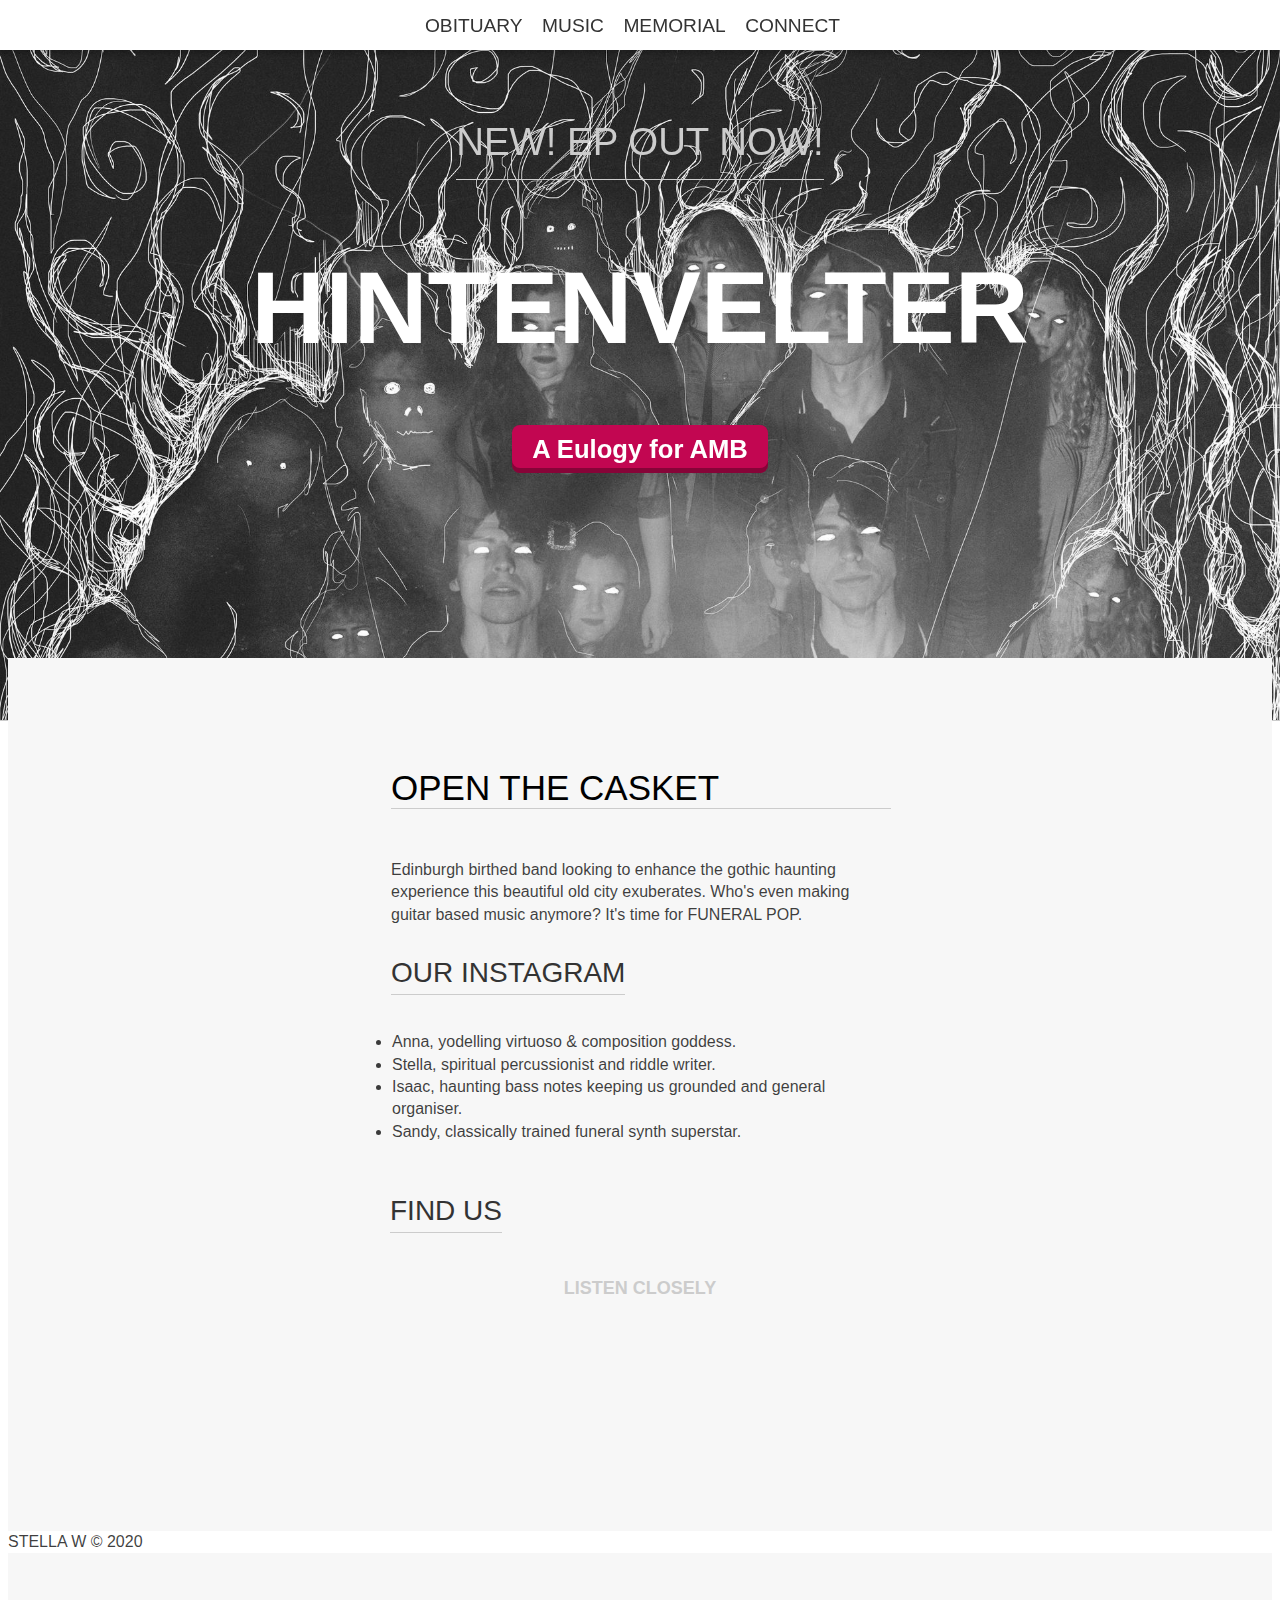
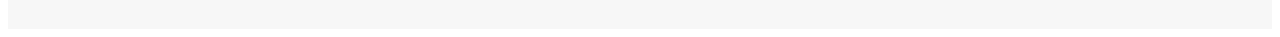
==== index.html @ a9d64745 "Add files via upload" ====
<!DOCTYPE html>

<html lang=en>

<head>

    <link rel="stylesheet" href="style.css" type="text/css">

</head>

<!--allow for text to be responsive -->
<meta name="viewport" content="width=device-width, initial-scale=1.0">

<header class="site-header">

    <span>NEW! EP OUT NOW!</span>
    <h1>HINTENVELTER</h1>



    <!-- scroll to youtube -->

    <a id="scrollToVideo" href="#yt" class="EP">A Eulogy for AMB</a>
</header>
<!-- nav -->

<nav class="main-nav">
    <a href="obituary.html">Obituary</a>
    <a href="music.html">Music</a>
    <a href="memorial.html"> Memorial</a>
    <a href="connect.html">Connect</a>
</nav>


<section id="main" class="main-content">
    <section class="page-section group">


        <div class="openthecasket">
            <h2>OPEN THE CASKET</h2>
            <p>Edinburgh birthed band looking to enhance the gothic haunting experience this beautiful old city exuberates. Who's even making guitar based music anymore? It's time for FUNERAL POP.</p>

            <a href="https://www.instagram.com/hintenvelter/" class="insta">Our Instagram</a>

            <ul class="members">
                <li>Anna, yodelling virtuoso & composition goddess.</li>
                <li>Stella, spiritual percussionist and riddle writer.</li>
                <li>Isaac, haunting bass notes keeping us grounded and general organiser.</li>
                <li>Sandy, classically trained funeral synth superstar. </li>
            </ul>
        </div>

        <div style="text-align:left;">
            <a href="https://linktr.ee/hintenvelter" class="findus">Find Us</a>

        </div>
        </div>



        <section id="yt">
            <div style="text-align:center;">

                <h1 class=video>Listen Closely</h1>
                <iframe width="300" height="200" src="https://www.youtube.com/embed/videoseries?list=OLAK5uy_nqU9FU_YAx9Gr6Fr2ACyGC11mYhUPK9qc" alt="Sugar by Hintenvelter" frameborder="0" allow="accelerometer; autoplay; clipboard-write; encrypted-media; gyroscope; picture-in-picture"
                    allowfullscreen></iframe>
        </section>
    </section>

    </div>

    </body>


    <!-- footer -->


    <div class="author">
        <p><span>Stella W</span> &copy; 2020</p>

    </div>

    </footer>


</section>


</html>
---- style.css ----
body {
    padding-top: 650px;
    font-family: "Roboto Condensed", sans-serif;
}

.site-header {
    background-image: linear-gradient(to top, transparent, rgba(0, 0, 0, .5) 1%);
    background: #ccc url("Photo Album/headerimage.jpeg");
    background-blend-mode: luminosity;
    background-size: cover;
    background-repeat: no-repeat;
    width: 100%;
    height: 600px;
    border-bottom: 1px solid #ccc;
    text-align: center;
    padding-top: 120px;
    font-family: "Oswald", sans-serif;
}

.site-header h1 {
    font-size: 8vw;
    color: #fff;
    text-transform: uppercase;
}

.site-header span {
    color: #ccc;
    display: inline-block;
    font-size: 3vw;
    padding-bottom: 15px;
    border-bottom: 1px solid;
}

.site-header .EP {
    font-size: 2vw;
    background-color: #c20651;
    color: #fff;
    box-shadow: inset 0 -5px 0 rgba(0, 0, 0, .3);
    border-radius: 8px;
    font-weight: bold;
    padding: 10px 20px;
    text-decoration: none;
    margin-top: 25px;
}

.main-content,
.main-nav {
    position: relative;
}

.main-nav {
    position: absolute;
    top: 0;
    left: 0;
    width: 100%;
    text-align: center;
    background-color: #fff;
    height: 50px;
    box-shadow: 0 3px 6px rgba(0, 0, 0, .25);
    z-index: 100;
    font-family: "Oswald", sans-serif;
    margin-bottom: -60px;
}

.nav-fixed,
.site-header {
    position: fixed;
    top: 0;
    left: 0;
}

.main-nav a {
    display: inline-block;
    margin-top: 5px;
    margin-bottom: 5px;
    border-bottom: 1px solid transparent;
    padding: 10px 0;
    color: #333;
    text-decoration: none;
    font-size: 1.5vw;
    text-transform: uppercase;
    font-weight: 500;
    margin-right: 15px;
}

.main-nav a.chosen {
    border-color: #ccc;
}

.main-content {
    padding-top: 80px;
    padding-bottom: 60px;
    background-color: #f7f7f7;
}

.main-content h2,
.main-content h3,
.main-content p {
    font-family: "Oswald", sans-serif;
}

.main-content h2 {
    font-size: 35px;
    margin-bottom: 50px;
    font-weight: 100;
    border-bottom: 1px solid #ccc;
    text-transform: uppercase;
}

.main-content h3 {
    font-size: 25px;
    color: rgba(0, 0, 0, .76);
}

.main-content p,
.main-content li {
    color: rgba(0, 0, 0, .76);
    line-height: 1.4;
}

.page-section {
    max-width: 500px;
    margin-left: auto;
    margin-right: auto;
}

.page-section .insta {
    color: #333;
    text-decoration: none;
    display: inline-block;
    margin-top: 15px;
    margin-bottom: 15px;
    font-size: 28px;
    padding-bottom: 5px;
    border-bottom: 1px solid #ccc;
    text-transform: uppercase;
    font-weight: 300;
    font-family: "Oswald", sans-serif;
}

.radio {
    width: 50%;
    height: 250px;
    padding: 1px 1px;
    font-weight: 300;
    font-family: "Oswald", sans-serif;
}

.members {
    width: 100%;
    height: 440px;
    padding: 5px 1px;
    display: inline-block;
    font-weight: 300;
    font-family: "Oswald", sans-serif;
}

.findus {
    color: #333;
    text-decoration: none;
    display: inline-block;
    margin-top: 15px;
    margin-bottom: 15px;
    font-size: 28px;
    padding-bottom: 5px;
    border-bottom: 1px solid #ccc;
    text-transform: uppercase;
    font-family: "Oswald", sans-serif;
}

.video {
    font-family: "Oswald", sans-serif;
    font-size: 18px;
    color: #ccc;
    margin-top: 30px;
    text-transform: uppercase;
}

.openthecasket {
    width: 100%;
    height: 440px;
    padding: 1px 1px;
    display: inline-block;
    font-weight: 200;
}


/* footer */

contact {
    font-family: "Oswald", sans-serif;
    font-size: 1vw;
    color: #ccc;
    margin-top: 30px;
}

footer {
    width: 100%;
}

.footer_container {
    width: 30%;
    display: grid;
    grid-template-columns: 1fr;
}

.footer_box {
    margin-left: 1.5em;
    margin-right: 1.5em;
}

.form_box h2 {
    font-weight: 100;
    border-bottom: 1px solid #ccc;
    position: relative;
    margin-bottom: .7em;
    text-transform: uppercase;
    font-family: "Oswald", sans-serif;
}

.address p {
    text-align: left;
    font-family: "Oswald", sans-serif;
}

.address a {
    color: #ccc;
    text-decoration: underline;
}

form input,
form textarea {
    font-family: "Oswald", sans-serif;
    width: 100%;
    min-height: 2em;
    border: none;
    outline: none;
    padding-left: 1em;
    margin-bottom: 1em;
}

form button {
    width: 30%;
    height: 2.5em;
    border: none;
    outline: none;
    font-size: 1rem;
    margin-bottom: 1em;
}

.author {
    background-color: #fff;
}

.author p {
    text-align: left;
    text-transform: uppercase;
}

.Colored {
    color: #ccc
}


/* The container for radio form */

.container {
    display: block;
    position: relative;
    padding-left: 35px;
    margin-bottom: 12px;
    cursor: pointer;
    font-size: 22px;
    -webkit-user-select: none;
    -moz-user-select: none;
    -ms-user-select: none;
    user-select: none;
}


/* Hide the browser's default checkbox */

.container input {
    position: absolute;
    opacity: 0;
    cursor: pointer;
    height: 0;
    width: 0;
}


/* Create a custom checkbox */

.checkmark {
    position: absolute;
    top: 0;
    left: 0;
    height: 25px;
    width: 25px;
    background-color: #eee;
}


/* On mouse-over, add a grey background color */

.container:hover input~.checkmark {
    background-color: #ccc;
}


/* When the checkbox is checked, add a pink background */

.container input:checked~.checkmark {
    background-color: #c20651;
}


/* Create the checkmark/indicator (hidden when not checked) */

.checkmark:after {
    content: "";
    position: absolute;
    display: none;
}


/* Show the checkmark when checked */

.container input:checked~.checkmark:after {
    display: block;
}


/* Style the checkmark/indicator */

.container .checkmark:after {
    left: 9px;
    top: 5px;
    width: 5px;
    height: 10px;
    border: solid white;
    border-width: 0 3px 3px 0;
    -webkit-transform: rotate(45deg);
    -ms-transform: rotate(45deg);
    transform: rotate(45deg);
    box-sizing: border-box;
}


/* IMAGES */

.row {
    display: flex;
}


/*  Create three equal columns that sits next to each other */

.column {
    flex: 33.33%;
    padding: 5px;
}


/* table */

table,
th,
td {
    border: 1px solid black;
    border-collapse: collapse;
    font-family: "Oswald", sans-serif;
}

th,
td {
    padding: 5px;
}

th {
    text-align: left;
}
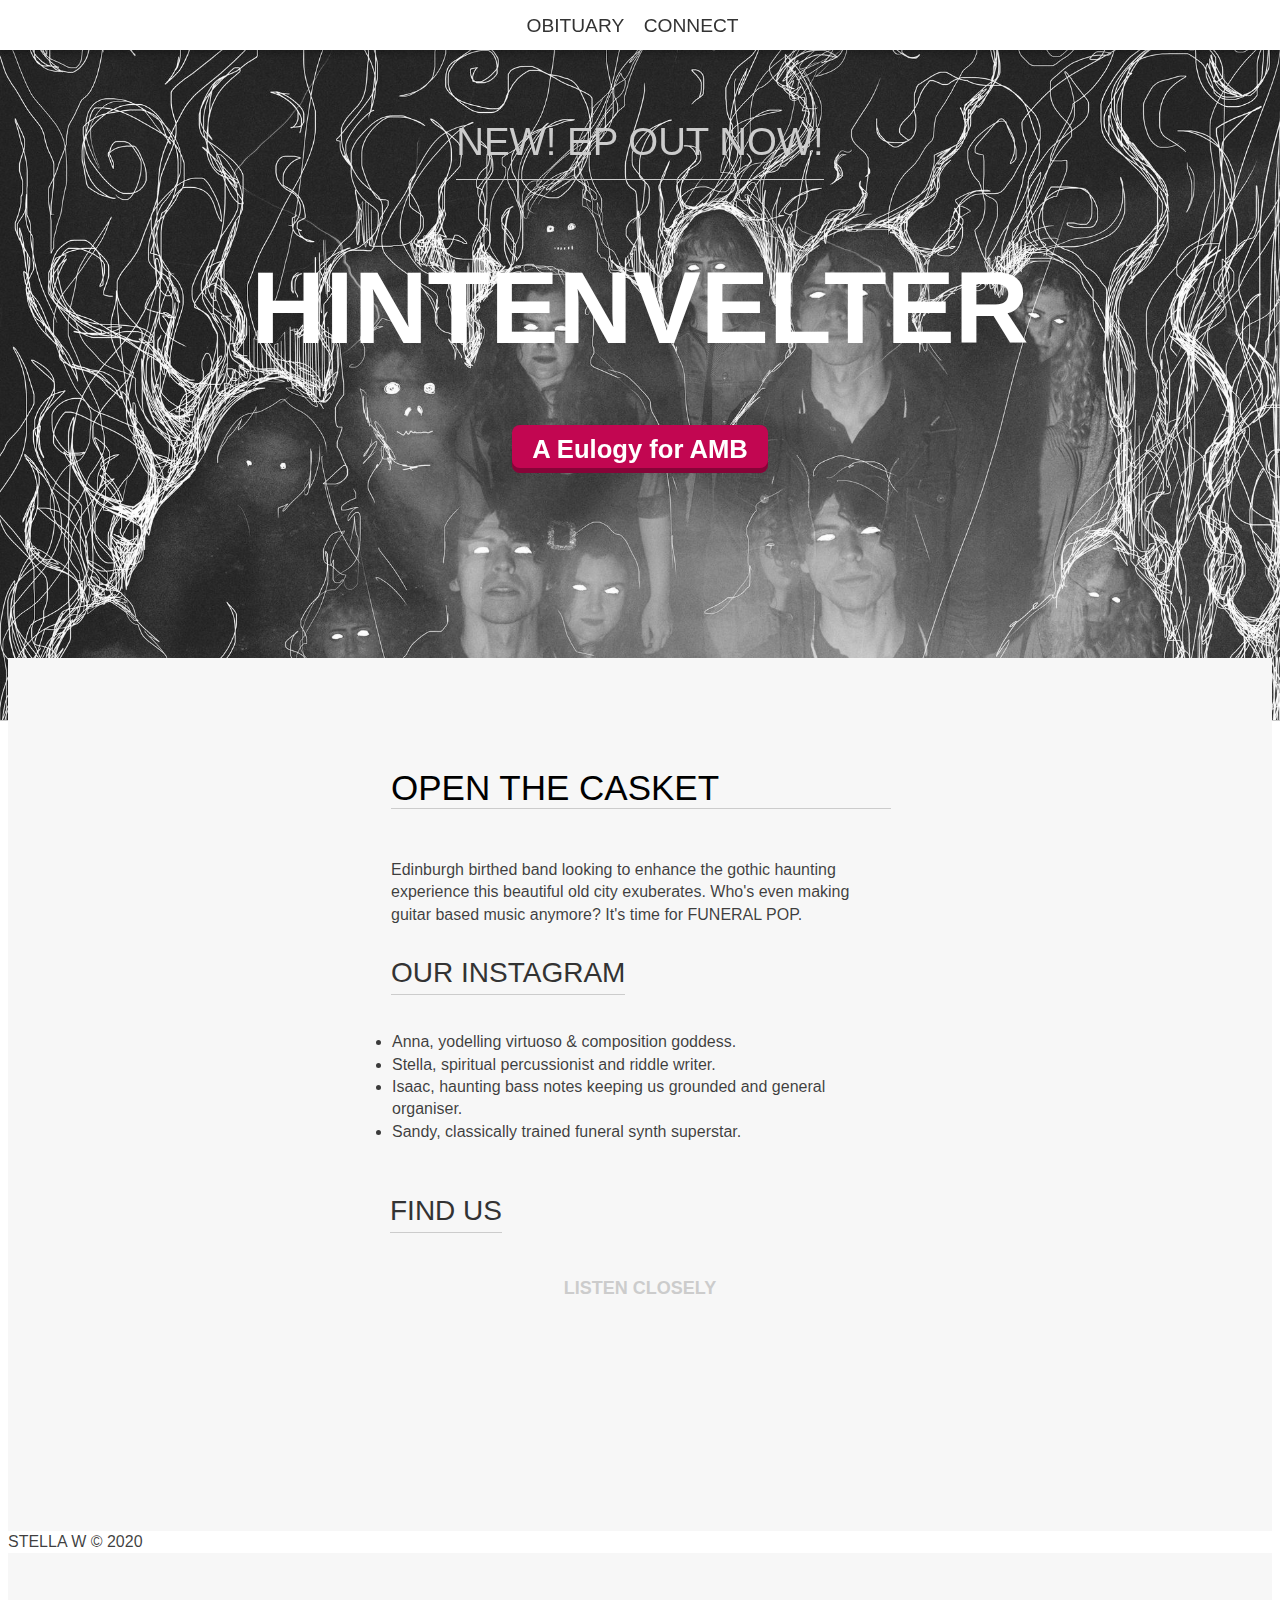
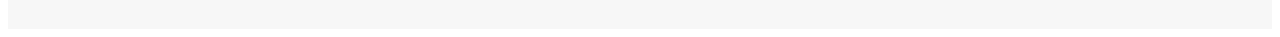
==== commit 43a4de2a: "removed unused pages" ====
--- a/index.html
+++ b/index.html
@@ -26,8 +26,6 @@
 
 <nav class="main-nav">
     <a href="obituary.html">Obituary</a>
-    <a href="music.html">Music</a>
-    <a href="memorial.html"> Memorial</a>
     <a href="connect.html">Connect</a>
 </nav>
 
@@ -86,4 +84,4 @@
 </section>
 
 
-</html>+</html>
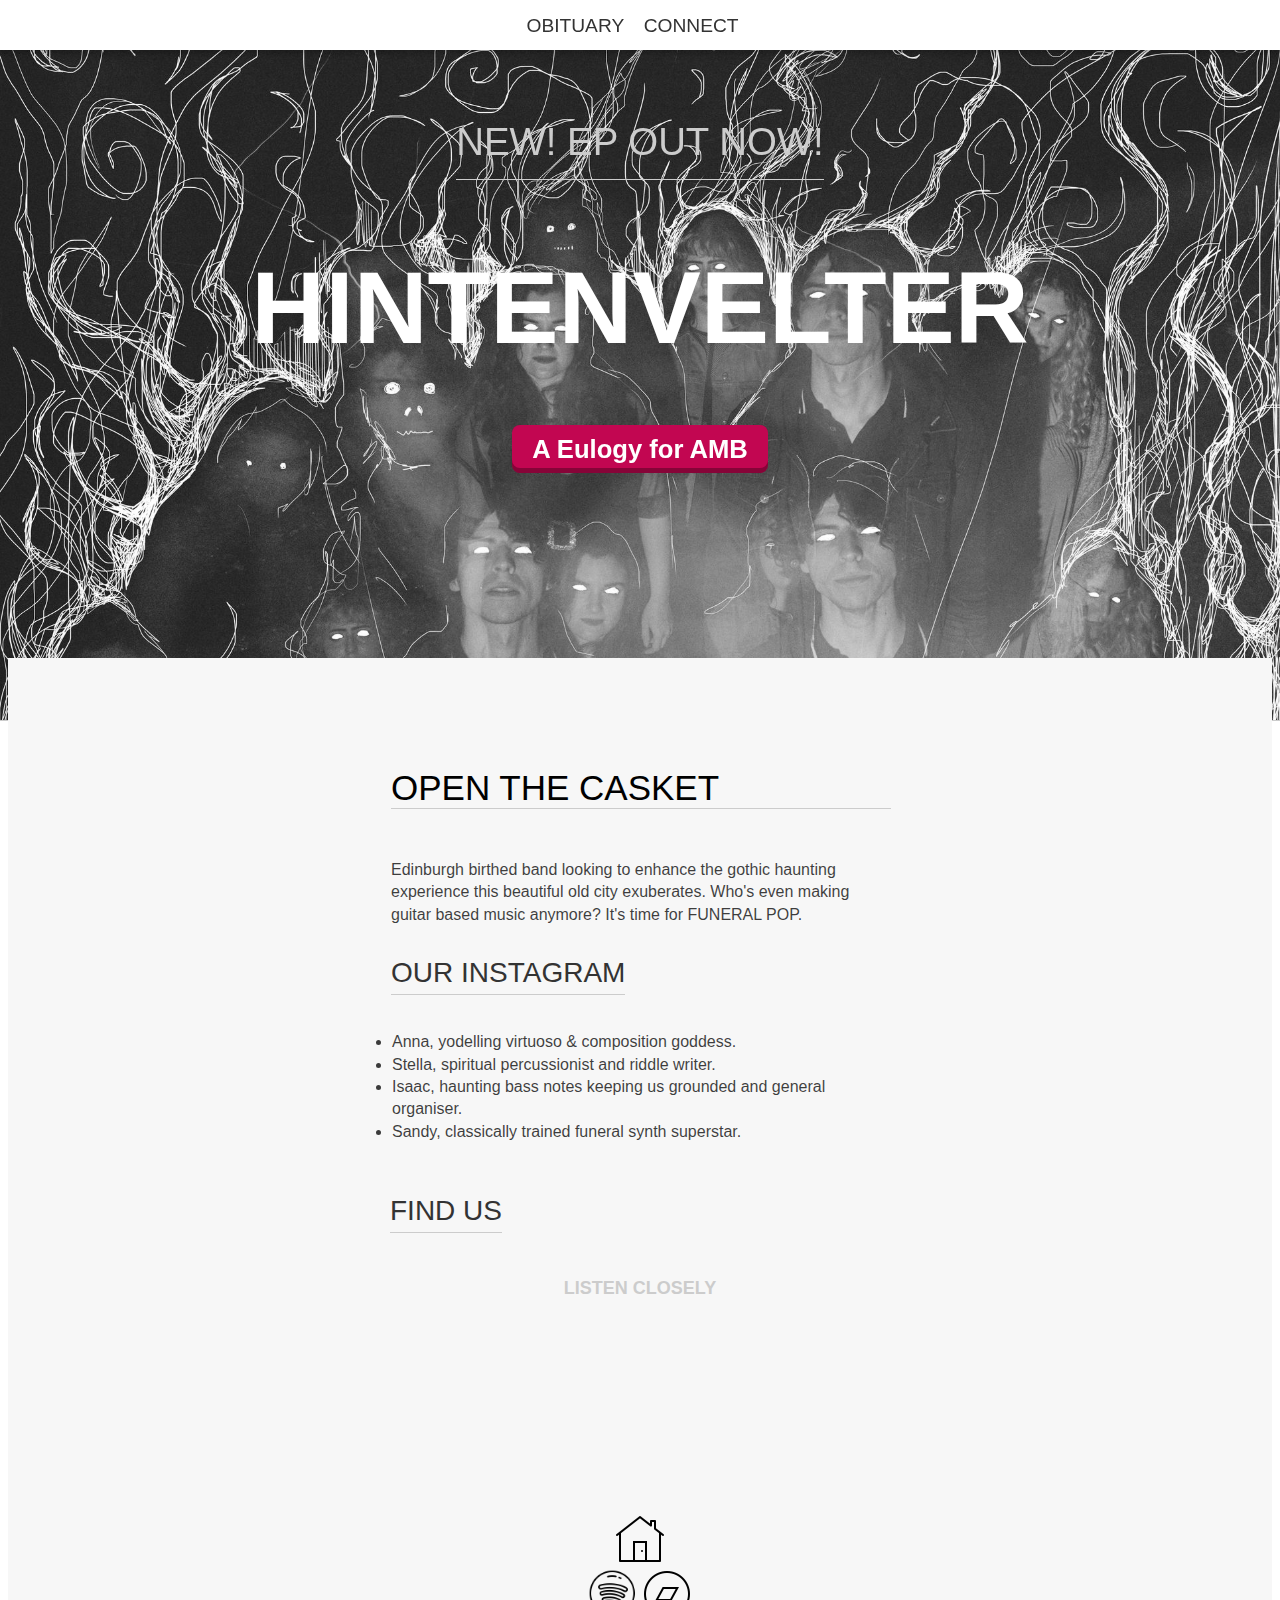
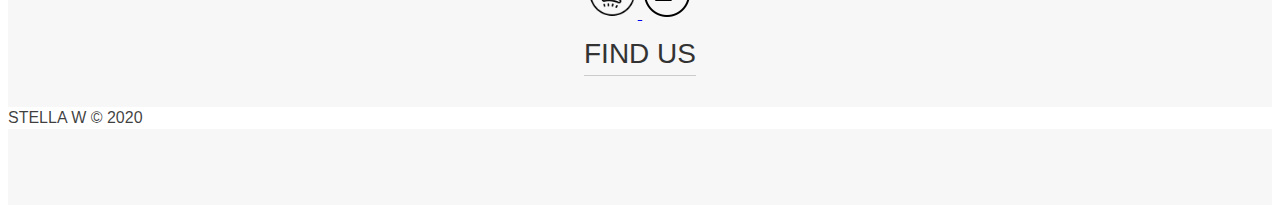
==== commit ae159791: "added links" ====
--- a/index.html
+++ b/index.html
@@ -63,6 +63,28 @@
                 <iframe width="300" height="200" src="https://www.youtube.com/embed/videoseries?list=OLAK5uy_nqU9FU_YAx9Gr6Fr2ACyGC11mYhUPK9qc" alt="Sugar by Hintenvelter" frameborder="0" allow="accelerometer; autoplay; clipboard-write; encrypted-media; gyroscope; picture-in-picture"
                     allowfullscreen></iframe>
         </section>
+            <div style="text-align: center;">
+                    <a href="index.html">
+                        <img src="Photo Album/home.png" alt="Home" width="50" height="50">
+                    </a>
+
+                    <!-- spotify n bandcamp -->
+                    <div style="text-align:center;">
+                        <a href="https://open.spotify.com/artist/0nPv6M8uYfUUF19keTHCSo?si=TusS4YE4TOiYZWEgsdynjQ">
+                            <img src="Photo Album/spotifyy.png" alt="Spotify" width="50" height="50">
+                        </a>
+
+                        <a href="https://hintenvelter.bandcamp.com/releases">
+                            <img src="Photo Album/bandcamp.png" alt="bandcamp" width="50" height="50">
+                        </a>
+
+
+                        <div style="text-align:center;">
+                            <a href="https://linktr.ee/hintenvelter" class="findus">Find Us</a>
+
+
+                        </div>
+
     </section>
 
     </div>
